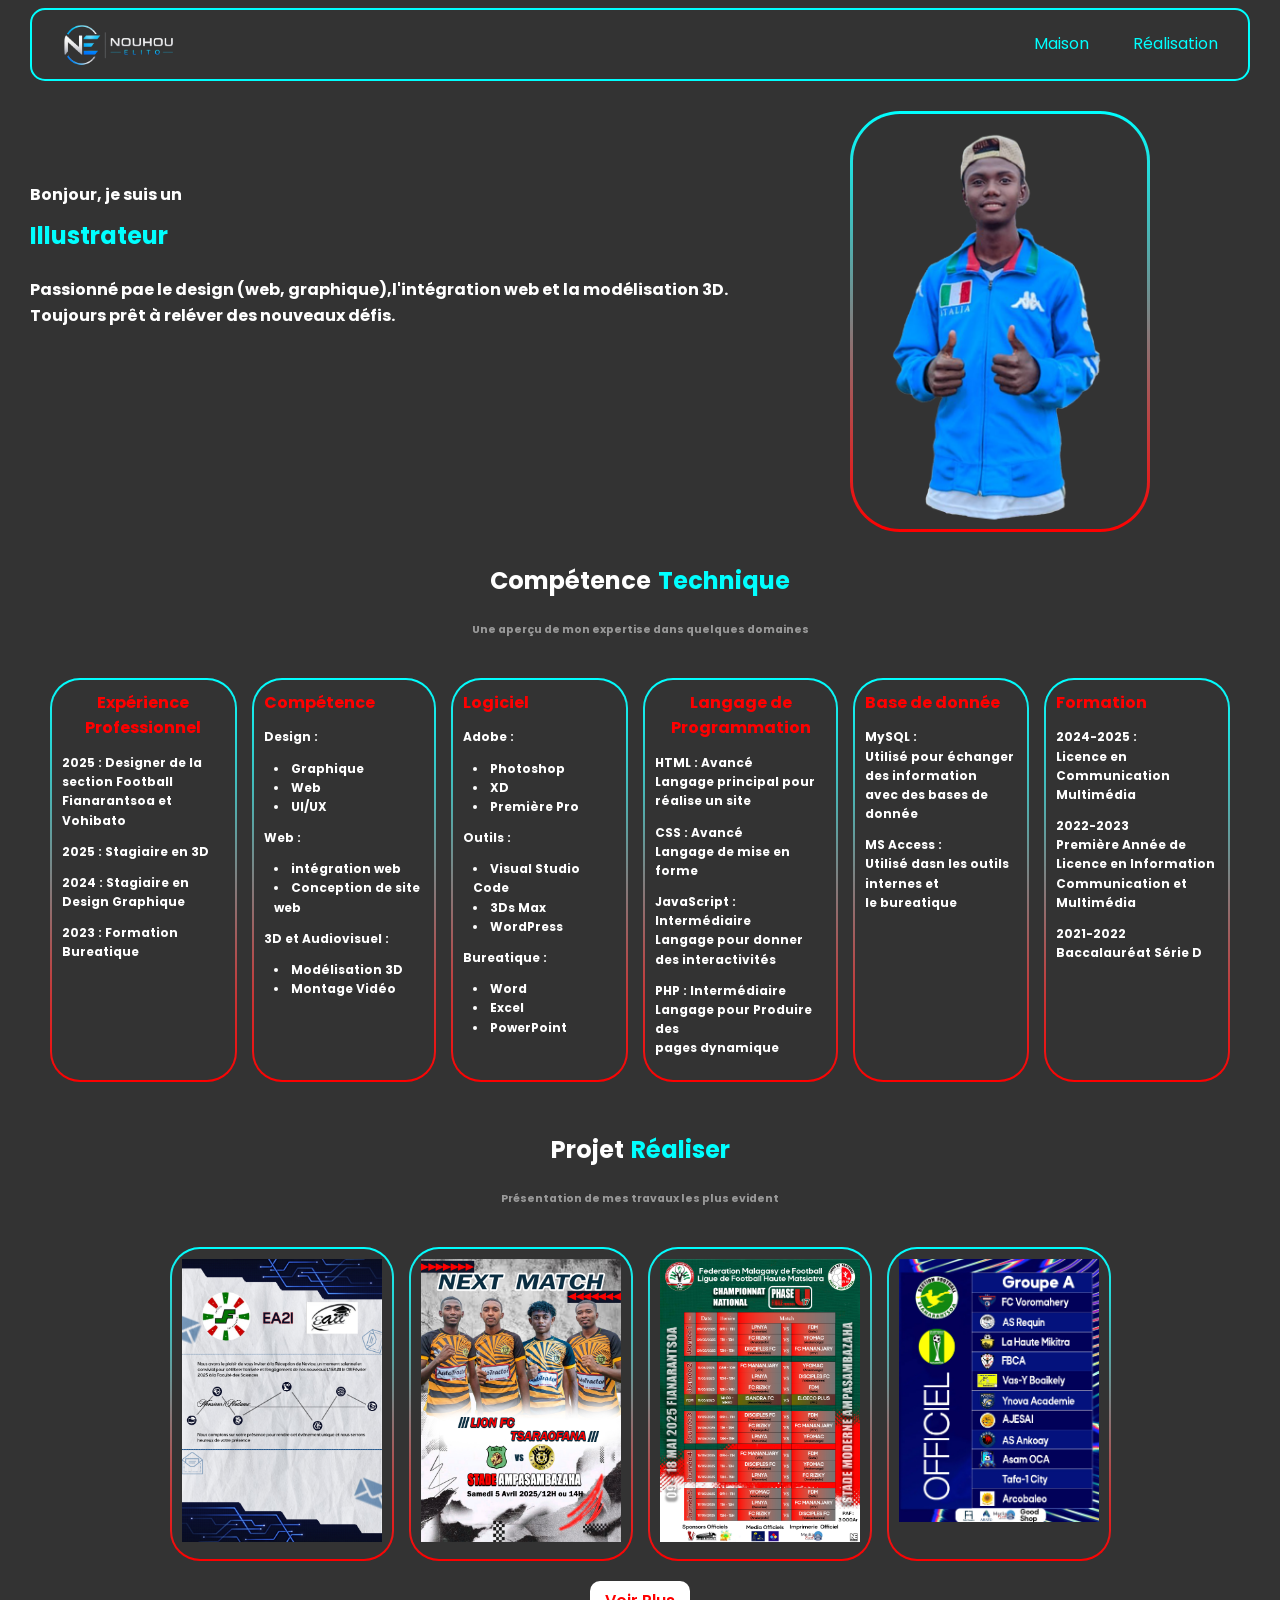
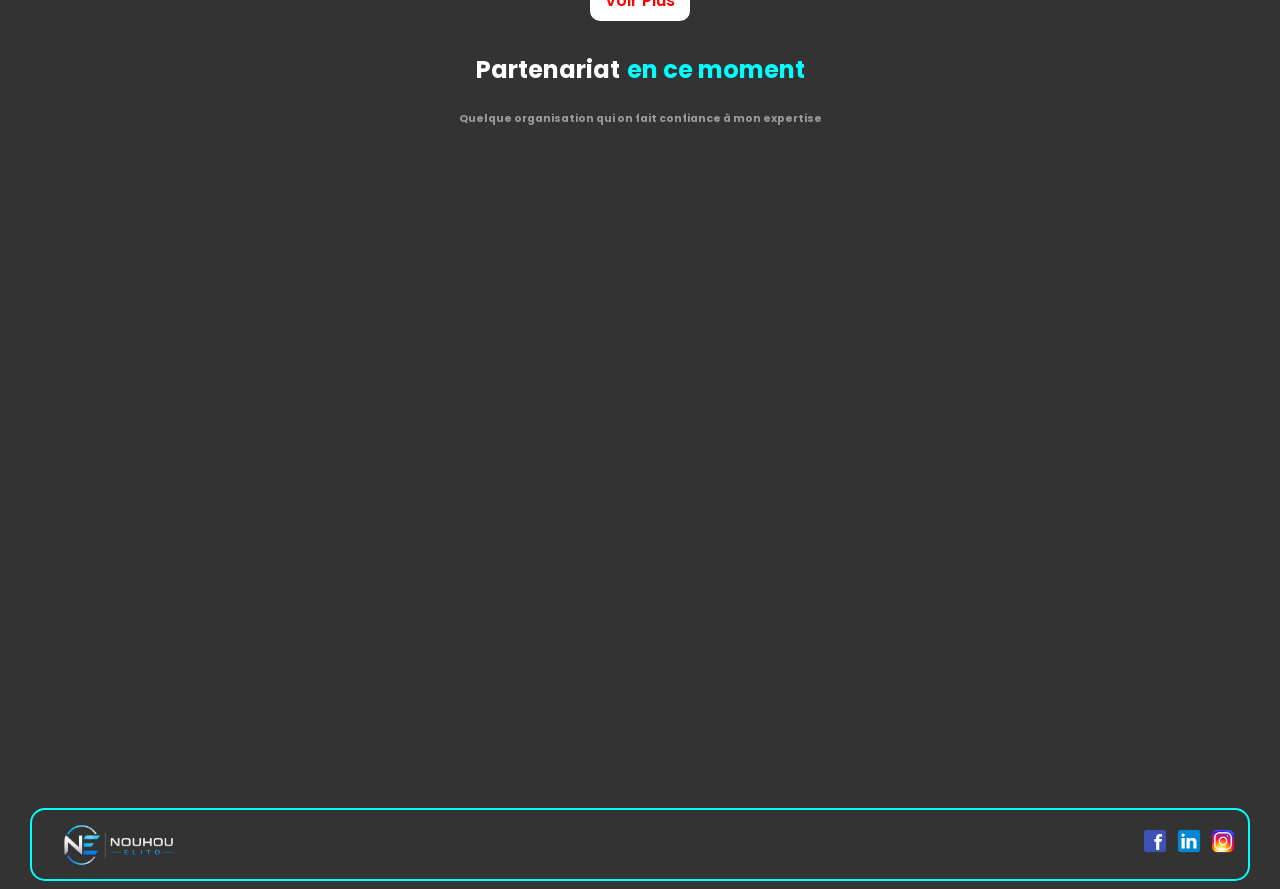
==== index.html @ 3449a27c "version1" ====
<!DOCTYPE html>
<html lang="en">
<head>
    <meta charset="UTF-8">
    <meta name="viewport" content="width=device-width, initial-scale=1.0">
    <title>Nouhou Elito</title>
    <link rel="stylesheet" href="style.css">
</head>
<body>
    <header>
        <img src="Sary/Nouhou.png" alt="Logo">
        <nav>
            <a href="PortFolio.html">Maison</a>
            <a href="Réalisation.html">Réalisation</a>
        </nav>
    </header>

    <section class="tete fade">
        <div>
            <h4>
        Bonjour, je suis un </h4> <h2> Illustrateur </h2>  <h4>Passionné pae le design (web, graphique),l'intégration
        web et la modélisation 3D.<br>Toujours prêt à reléver des nouveaux défis.
            </h4>
        </div>
        
    <img src="Sary/Elito.png" alt="Photo de moi">
    </section>

    <div class="titre fade">
        <H2>
            Compétence
        </H2>
        <h2 class="tec">
            Technique
        </h2>
    </div>
    
    <center>
        <h6>
        Une aperçu de mon expertise dans quelques domaines
        </h6>


        <table class="fade" cellspacing="15">
            <tr>
                <th> <h4>Expérience Professionnel</h4>
                    <p>2025 : Designer de la section
                    Football Fianarantsoa et Vohibato</p>
                    <p>2025 : Stagiaire en 3D</p>
                    <p>2024 : Stagiaire en Design Graphique</p>
                    <p>2023 : Formation Bureatique</p>
                </th>
                <th>
                    <h4>Compétence</h4>
                    <p>Design :
                        <li>Graphique</li>
                        <li>Web</li>
                        <li>UI/UX</li>
                    </p>
                    <p>Web :</p>
                    <li>intégration web</li>
                    <li>Conception de site web</li>
                    <p>3D et Audiovisuel :</p>
                    <li>Modélisation 3D</li>
                    <li>Montage Vidéo</li>
                </th>
                <th>
                    <h4>Logiciel</h4>
                    <p>Adobe :
                        <li>Photoshop</li>
                        <li>XD</li>
                        <li>Première Pro</li>
                    </p>
                    <p>Outils :</p>
                    <li>Visual Studio Code</li>
                    <li>3Ds Max</li>
                    <li>WordPress</li>
                    <p>Bureatique :</p>
                    <li>Word</li>
                    <li>Excel</li>
                    <li>PowerPoint</li>
                </th>
                <th>
                    <h4>Langage de Programmation</h4>
                    <p>HTML : Avancé <br>Langage principal pour réalise un site</p>
                    <p>CSS : Avancé <br>Langage de mise en forme</p>
                    <p>JavaScript : Intermédiaire <br>Langage pour donner des interactivités</p>
                    <p>PHP : Intermédiaire <br> Langage pour Produire des<br> pages dynamique</p>
                </th>
                <th>
                    <h4>Base de donnée</h4>
                    <p>MySQL :<br>Utilisé pour échanger des 
                    information <br>avec des bases de donnée</p>
                    <p>MS Access :<br>Utilisé dasn les outils internes et <br>
                    le bureatique</p>
                </th>
                <th>
                    <h4>Formation</h4>
                    <p>2024-2025 : <br>Licence en Communication Multimédia</p>
                    <p>2022-2023 <br>Première Année de Licence en Information Communication et Multimédia</p>
                    <p>2021-2022 <br>Baccalauréat Série D</p>
                </th>
            </tr>
        </table>

        <div class="titre fade">
        <H2>
            Projet
        </H2>
        <h2 class="tec">
            Réaliser
        </h2>
        </div>
    
        <h6>
        Présentation de mes travaux les plus evident
        </h6>

        <table class="fade" cellspacing="15">
            <tr>
                <th><img src="Sary/Fac Science.jpg" alt=""></th>
                <th><img src="Sary/D1 J12.jpg" alt=""></th>
                <th><img src="Sary/Calendrier U17.jpg" alt=""></th>
                <th><img src="Sary/Poule A officiel.jpg" alt=""></th>
            </tr>
        </table>

        <div class="voir">
            <a href="Réalisation.html">Voir Plus </a>
        </div>

        <div class="titre fade">
        <H2>
            Partenariat
        </H2>
        <h2 class="tec">
            en ce moment
        </h2>
        </div>
    
     
        <h6>
        Quelque organisation qui on fait confiance à mon expertise
        </h6>

        <table class="fade" cellspacing="15">
            <tr>
                <th>
                    <p>Création de support visuels :
                        <li>Affiche</li>
                        <li>Licence des joueurs</li>
                        <li>Badge</li>
                    </p>
                    <h4> <img src="Sary/Logo section F1.png" alt="logo section">Section Football Fianarantsoa</h4>
                </th>
                <th>
                    <p>Création et Géstion :
                        <li>Plan de masse en 3D</li>
                        <li>Design des affiches</li>
                        <li>Badge</li>
                    </p>
                    <h4> <img src="Sary/Logo CR ialananindro.png" alt="logo CR">CR Ialananindro</h4>
                </th>
                <th>
                    <p>Création et Géstion :
                        <li>Base de donnée</li>
                        <li>Design des affiches</li>
                        <li>Certificat</li>
                    </p>
                    <h4> <img src="Sary/Logo Section Vohibaato.png" alt="logo CR">Section Football Vohibato</h4>
                </th>
                <th>
                    <p>Autre Réalisation :
                        <li>Mauqette d'un Calendrier</li>
                        <li>Carte de Visite</li>
                        <li>Divers Logo</li>
                    </p>
                    <h4> <img src="Sary/icons8_more_filled_50px.png" alt="logo CR">Divers organisation</h4>
                </th>
            </tr>
        </table>
    </center>

    <Section class="demi fade">
        <article>
            <h2>
                NOUHOU Elito
            </h2>
            Illustrateur <br> <br>
            Donner vie à vos création pour améliorer <br> 
            l'éxpérience numérique grâce à l'illustration
        </article>

        <article>
            <h2>
                INFORMATION
            </h2>
            <div class="loca">
                <img src="Sary/Localisation.png" alt="" width="40px" height="40px">
                Adresse <br>
                Fianarantsoa 301, Madagascar
            </div>
            <div class="loca">
                <img src="Sary/phone.png" alt="" width="40px" height="40px">
                Téléphone <br>
                +261 34 45 315 53 / +261 33 26 580 78
            </div>
            <div class="loca">
                <img src="Sary/email.png" alt="" width="40px" height="40px">
                e-mail <br>
                nouhouelito@gmail.com
            </div>
        </article>

        <article>
            <h2>
                Envoyez un message
            </h2>

            <div id="contact" class="py-5 fade-in">
                <form method="POST">
                    <div>
                        <input type="text" name="nom" placeholder="Votre nom" required>
                        <input type="email" name="email" placeholder="....@gmail.com" required>
                    </div>
                    <textarea name="message" placeholder="Message" required></textarea> <br>
                    <button>Envoyer <img src="Sary/send.png" alt="" ></button>
                </form>
            </div>
        </article>
    </Section>
    
    <footer>
        <img src="Sary/Nouhou.png" alt="Logo" width="150px">
        <div>
            <a href="https://www.facebook.com/nouhou.elito" target="_blank"><img src="Sary/facebook.png" alt="Facebook"></a>
            <a href="https://www.linkedIn.com/in/nouhou-elito" target="_blank"><img src="Sary/link.png" alt="linkedIn"></a>
            <a href="https://www.Instagram.com/elitonouhou" target="_blank"><img src="Sary/insta.png" alt="Instagram"></a>
        </div>
    </footer>

    <script>

// ===== ANIMATION AU SCROLL =====
const faders = document.querySelectorAll('.fade');

function showOnScroll() {
    faders.forEach(el => {
        const top = el.getBoundingClientRect().top;
        const windowHeight = window.innerHeight;

        if (top < windowHeight - 100) {
            el.classList.add('visible');
        }
    });
}

window.addEventListener('scroll', showOnScroll);
window.addEventListener('load', showOnScroll);


// ===== MACHINE À ÉCRIRE =====
const titre = document.querySelector("section.tete h2");

if (titre) {
    const texte = titre.innerHTML;
    titre.innerHTML = "";

    let i = 0;

    function typing() {
        if (i < texte.length) {
            titre.innerHTML += texte.charAt(i);
            i++;
            setTimeout(typing, 120);
        }
    }

    typing();
}

</script>

</body>
</html>
---- style.css ----
@import url('https://fonts.googleapis.com/css2?family=Poppins:wght@300;500;700&display=swap');

* {
    box-sizing: border-box;
    scroll-behavior: smooth;
}

body {
    font-family: 'Poppins', sans-serif;
    background: #333;
    color: white;
    line-height: 1.6;
    margin-left: 30px;
    margin-right: 30px;
}


header {
    display: flex;
    justify-content: space-between;
    background-color: #333;
    border: solid 2px aqua;
    align-items: center;
    padding: 10px;
    border-radius: 15px;
}

nav a {
    text-decoration: none;
    padding: 20px;
    margin-top: 20px;
    color: aqua;
}

nav a:hover {
    color: red;
}

h4 {
    margin-bottom: 10px;
    display: flex;
}


header img {
    width: 150px;
}

section.tete {
    display: flex;
    justify-content: space-between;
}

section.tete div {
    margin-top: 80px;
}

section.tete img {
    width: 300px;
    height: 100%;
    border: 3px solid transparent;
    background: 
    linear-gradient(#333, #333)padding-box,
    linear-gradient(aqua, red)border-box;
    margin-right: 100px;
    margin-top: 30px;
    border-radius: 50px;
    object-fit: cover;
}

section.tete h2 {
    color: aqua;
    margin: 0%;
}

.titre {
    display: flex;
    margin-top: 10px;
    justify-content: center;
    margin-bottom: 0px;
}

.tec {
    color: aqua;
    margin-left: 7px;
}
h6 {
    opacity: 0.5;
    margin: 0px;
}

th h4{
    color: red;
    margin: 0px;
}

th p {
    font-size: 12px;
    text-align: left;
}
table {
    margin-top: 20px;
    padding: 5px;
    overflow-x: auto;
}
tr {
    padding: 10px;
}

th {
    border: 2px solid transparent;
    background: 
    linear-gradient(#333, #333)padding-box,
    linear-gradient(aqua, red)border-box;
    border-radius: 30px;
    padding: 10px;
    width: 210px;
    vertical-align: top;
}

li {
    font-size: 12px;
    text-align: left;
    margin-left: 10px;
}

th img {
    width: 200px;
    height: auto;
} 

.voir {
    background: white;
    font-weight: 600;
    width: 100px;
    padding-top: 7px;
    height: 40px;
    border-radius: 10px;
}

.voir a {
    text-decoration: none;
    color: red;
}

h4 img {
    width: 60px;
    height: 50px;
}

.demi h2 {
    color: aqua;
}

.demi {
    display: flex;
    justify-content: space-between;
    
}

.loca {
    display: flex;
    background: rgb(95, 95, 95);
    width: 400px;
    text-align: left;
    padding-top: 7px;
    border-radius: 15px;
    margin-top: 20px;
}

.loca img {
    margin-left: 5px;
    margin-right: 5px;
    
}

input {
    width: 300px;
    height: 55px;
    font-size: 18px;
    margin-bottom: 23px;
    border-radius: 15px;
    background: rgb(95, 95, 95);
    color: white;
}
textarea {
    width: 600px;
    height: 80px    ;
    font-size: 18px;
    border-radius: 15px;
    padding: 5px;
    background: rgb(95, 95, 95);
    color: white;
}

button {
    background-color: aqua;
    color: white;
    align-items: center;
    font-weight: 700;
    font-size: 20px;
    border-radius: 10px;
    margin-top: 10px;
}

footer {
    display: flex;
    justify-content: space-between;
    background-color: #333;
    border: solid 2px aqua;
    align-items: center;
    padding: 10px;
    border-radius: 15px;
    margin-top: 20px;
}

footer div img {
    width: 30px;
}

/* ===== ANIMATION SCROLL ===== */
.fade {
    opacity: 0;
    transform: translateY(40px);
    transition: all 0.8s ease;
}

.fade.visible {
    opacity: 1;
    transform: translateY(0);
}

/* ===== RESPONSIVE TABLETTE ===== */
@media (max-width: 1024px) {

    section.tete {
        flex-direction: column;
        align-items: center;
        text-align: center;
    }

    section.tete img {
        margin: 20px 0;
        width: 250px;
    }

    .demi {
        flex-direction: column;
        align-items: center;
    }

    textarea {
        width: 100%;
    }
}

/* ===== RESPONSIVE MOBILE ===== */
@media (max-width: 600px) {

    body {
        margin: 10px;
    }

    header {
        flex-direction: column;
        text-align: center;
    }

    nav a {
        display: block;
        padding: 10px;
    }

    table {
        display: block;
        overflow-x: auto;
    }

    th {
        min-width: 250px;
    }

    input {
        width: 100%;
    }

    textarea {
        width: 100%;
    }

    section.tete div {
        margin-top: 30px;
    }
}

/* ===== RESPONSIVE TABLE SANS SCROLL ===== */
@media (max-width: 900px) {

    table.fade {
        display: block;
        width: 100%;
    }

    table.fade tr {
        display: flex;
        flex-direction: column;
        gap: 15px;
    }

    table.fade th {
        width: 100%;
        display: block;
    }
}

/* @media (max-width: 600px) {

    table.fade tr {
        display: grid;
        grid-template-columns: 1fr;
        gap: 15px;
    }

    table.fade th {
        width: 100%;
    }
} */
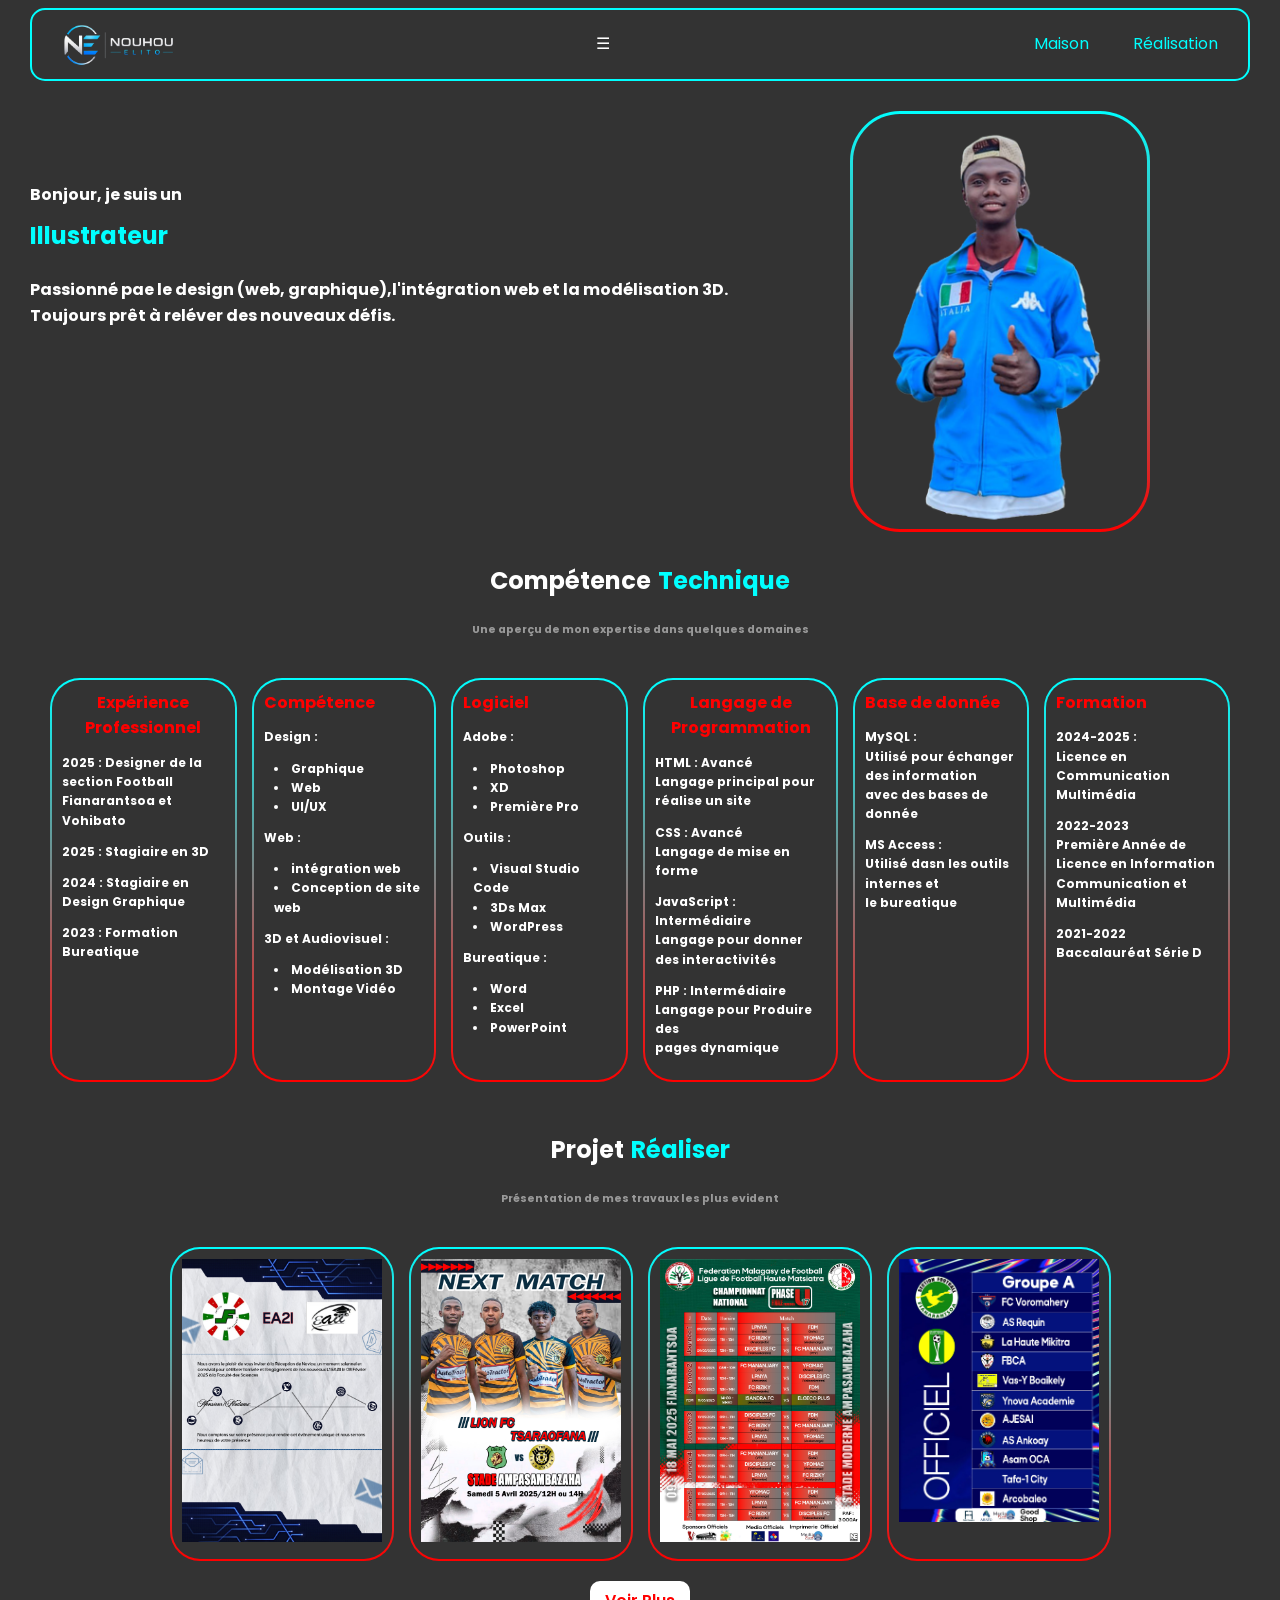
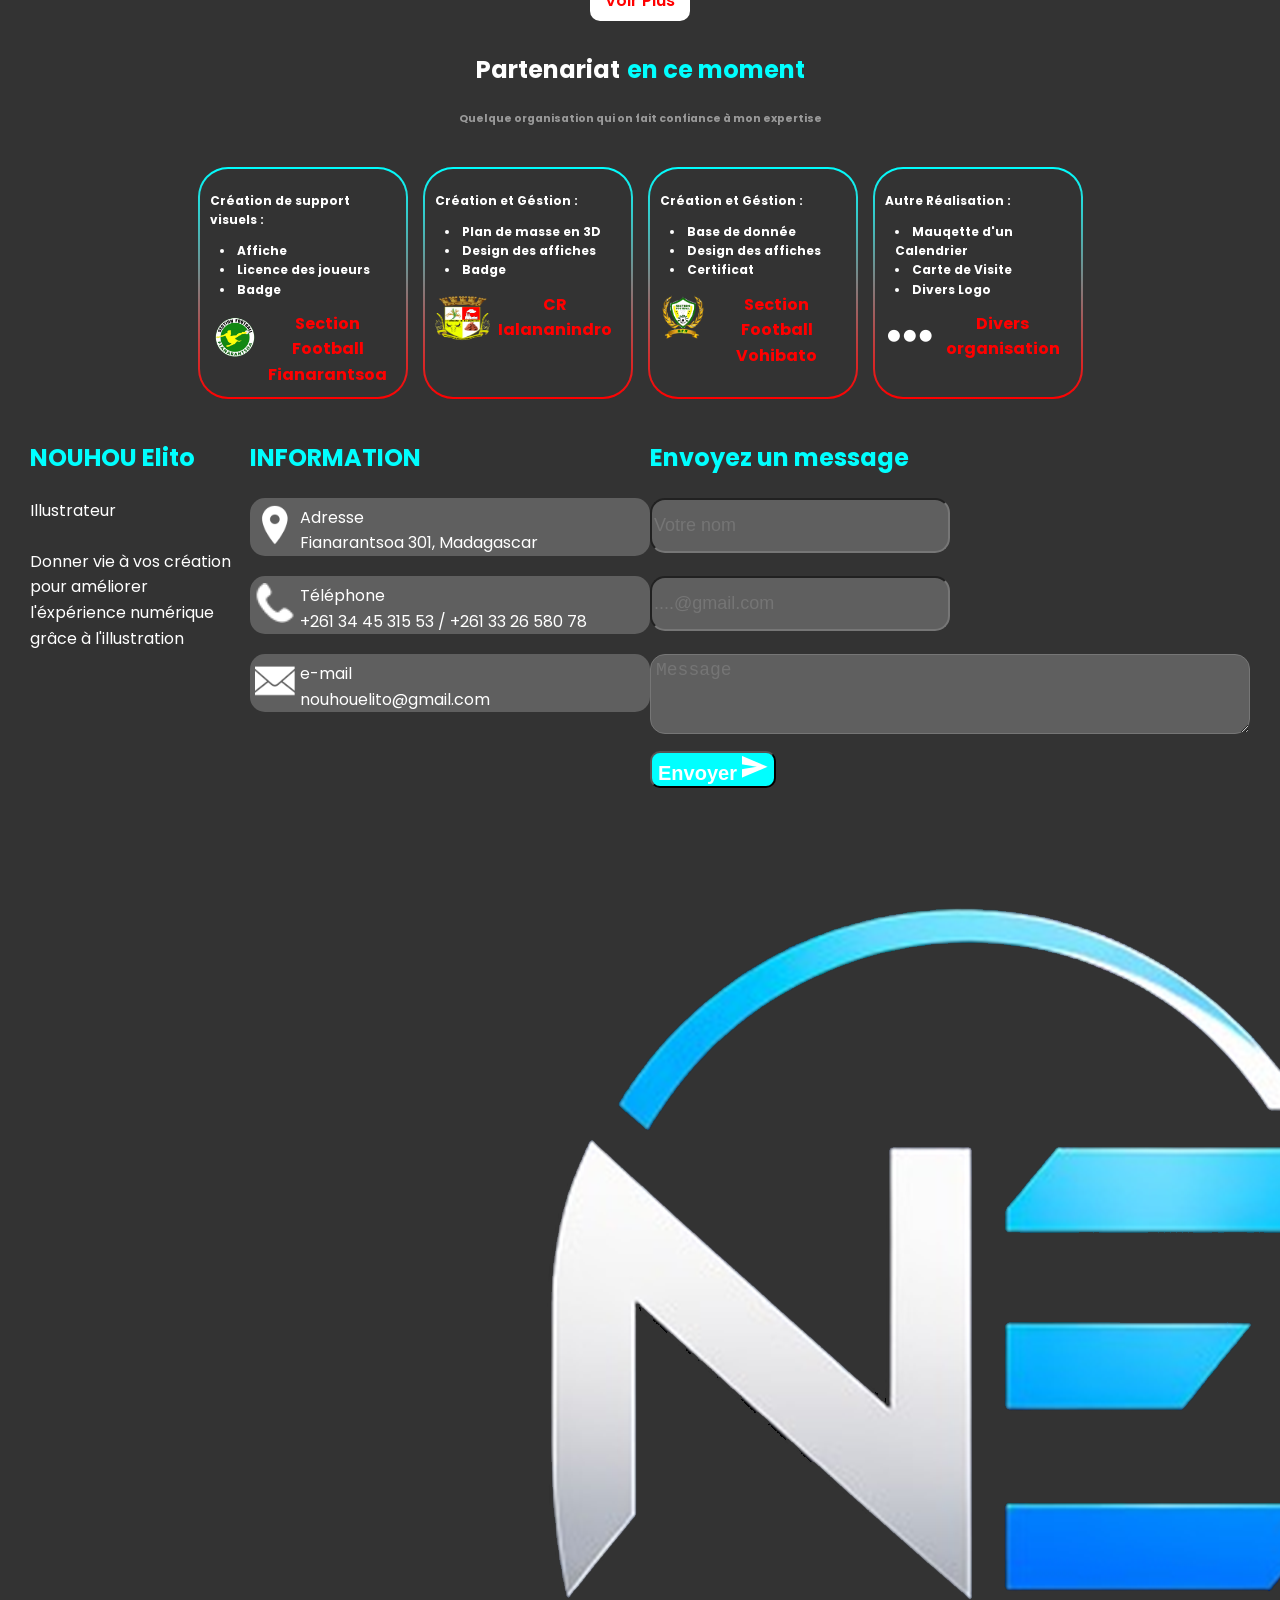
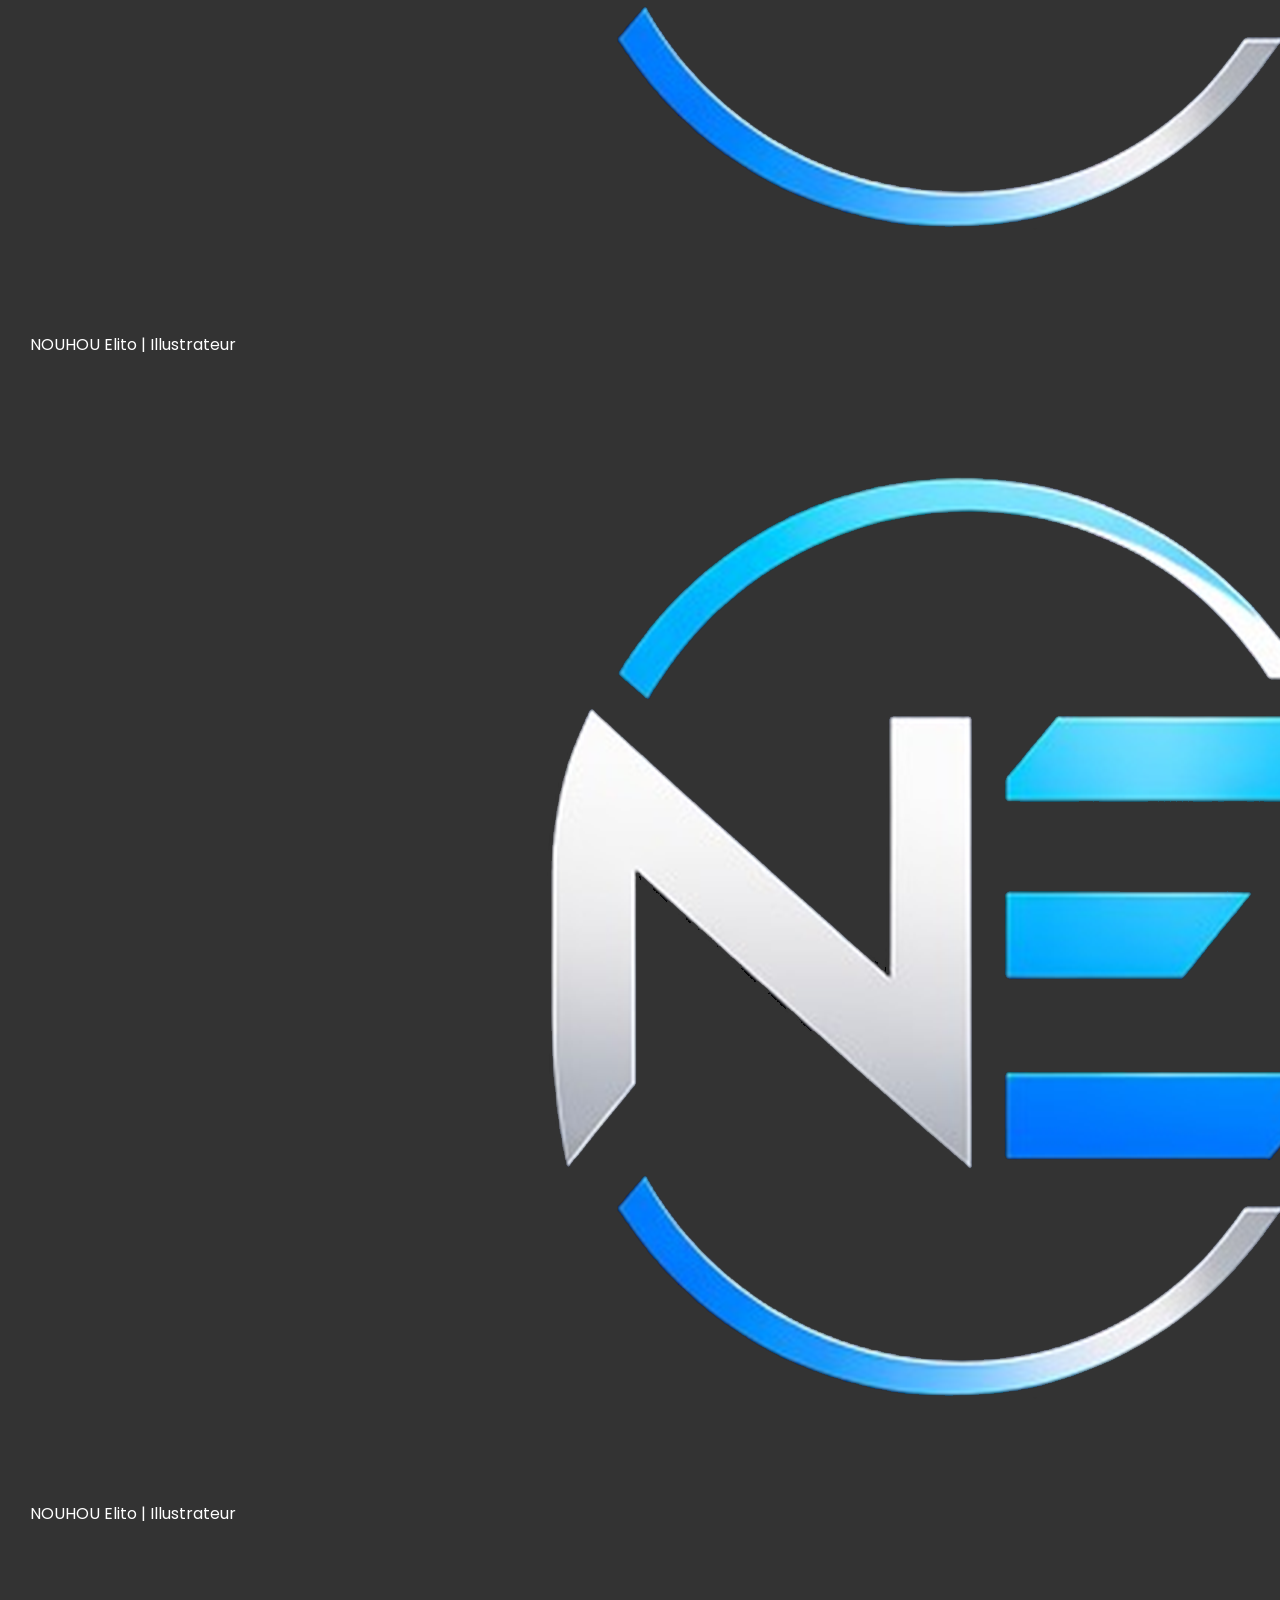
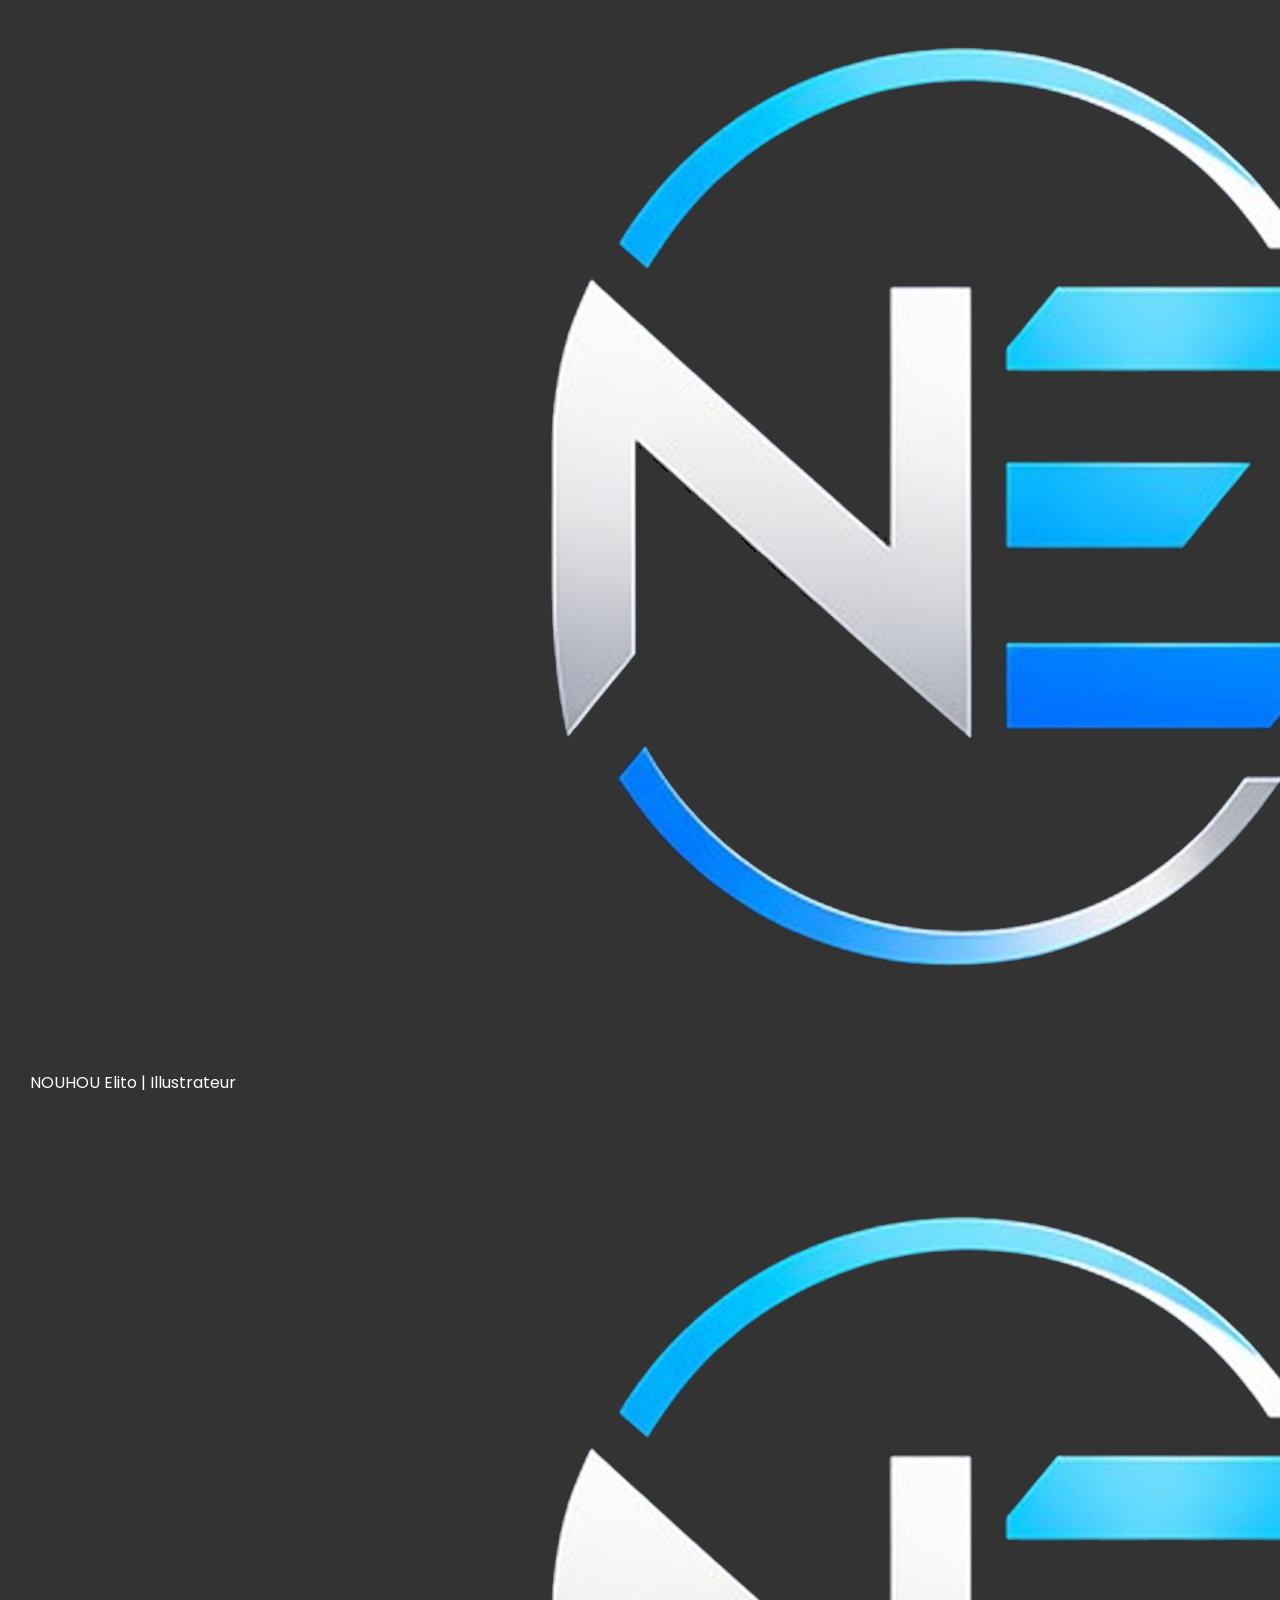
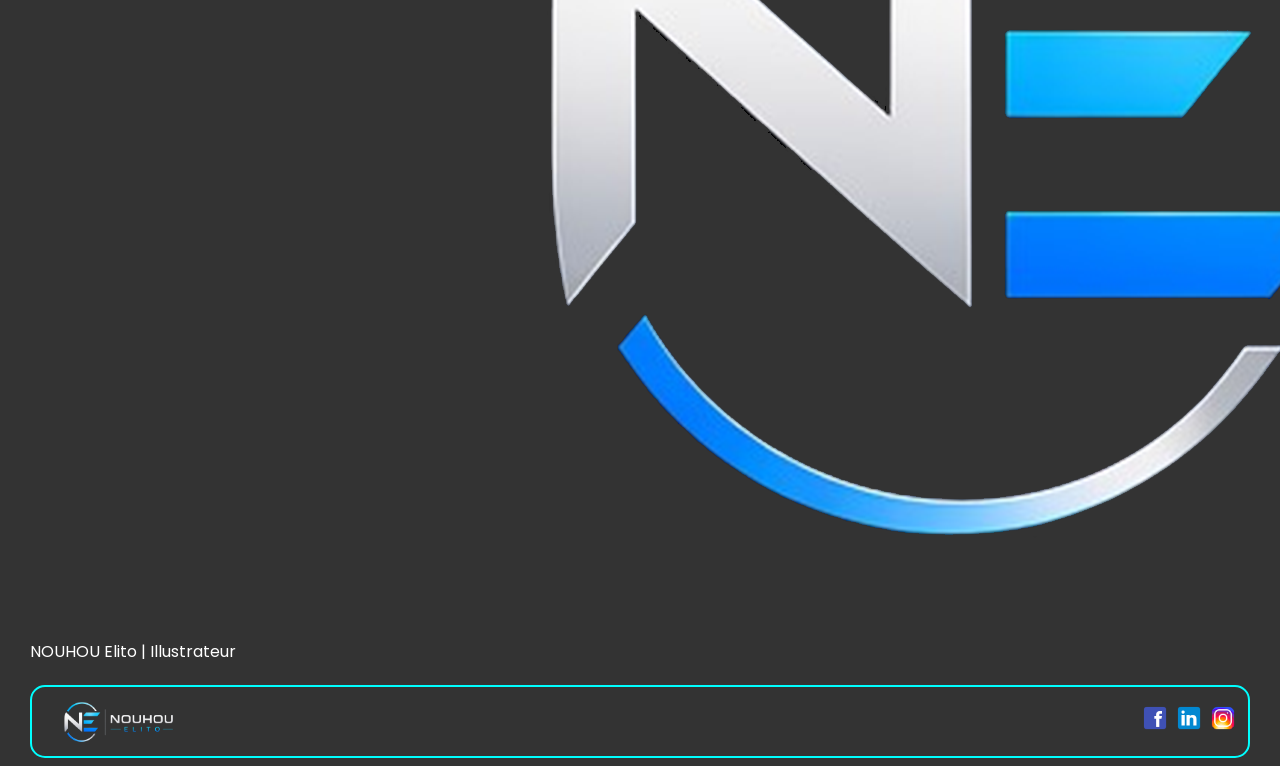
==== commit a7fe6782: "index.html" ====
--- a/index.html
+++ b/index.html
@@ -8,12 +8,18 @@
 </head>
 <body>
     <header>
-        <img src="Sary/Nouhou.png" alt="Logo">
-        <nav>
-            <a href="PortFolio.html">Maison</a>
-            <a href="Réalisation.html">Réalisation</a>
-        </nav>
-    </header>
+    <img src="Sary/Nouhou.png" alt="Logo">
+
+    <!-- Bouton hamburger -->
+    <div class="menu-toggle" id="menu-toggle">
+        ☰
+    </div>
+
+    <nav id="navbar">
+        <a href="index.html">Maison</a>
+        <a href="Réalisation.html">Réalisation</a>
+    </nav>
+</header>
 
     <section class="tete fade">
         <div>
@@ -34,12 +40,11 @@
             Technique
         </h2>
     </div>
-    
+
     <center>
         <h6>
         Une aperçu de mon expertise dans quelques domaines
         </h6>
-
 
         <table class="fade" cellspacing="15">
             <tr>
@@ -229,6 +234,33 @@
             </div>
         </article>
     </Section>
+
+    <section class="animation">
+        <article class="animation1">
+
+            <!-- DUPLICATION pour effet infini -->
+            <div class="sary">
+                <img src="Sary/Nouhou.png" alt="logo">
+                <div class="text">NOUHOU Elito | Illustrateur</div>
+            </div>
+
+            <div class="sary">
+                <img src="Sary/Nouhou.png" alt="logo">
+                <div class="text">NOUHOU Elito | Illustrateur</div>
+            </div>
+
+            <div class="sary">
+                <img src="Sary/Nouhou.png" alt="logo">
+                <div class="text">NOUHOU Elito | Illustrateur</div>
+            </div>
+
+            <div class="sary">
+                <img src="Sary/Nouhou.png" alt="logo">
+                <div class="text">NOUHOU Elito | Illustrateur</div>
+            </div>
+
+        </article>
+    </section>
     
     <footer>
         <img src="Sary/Nouhou.png" alt="Logo" width="150px">
@@ -279,7 +311,23 @@
     typing();
 }
 
+    // ===== MENU HAMBURGER =====
+    const menuToggle = document.getElementById("menu-toggle");
+    const navbar = document.getElementById("navbar");
+
+    // ouvrir / fermer menu
+    menuToggle.addEventListener("click", () => {
+        navbar.classList.toggle("active");
+    });
+
+    // fermer menu après clic sur un lien
+    document.querySelectorAll("#navbar a").forEach(link => {
+        link.addEventListener("click", () => {
+            navbar.classList.remove("active");
+        });
+    });
+
 </script>
 
 </body>
-</html>+</html>
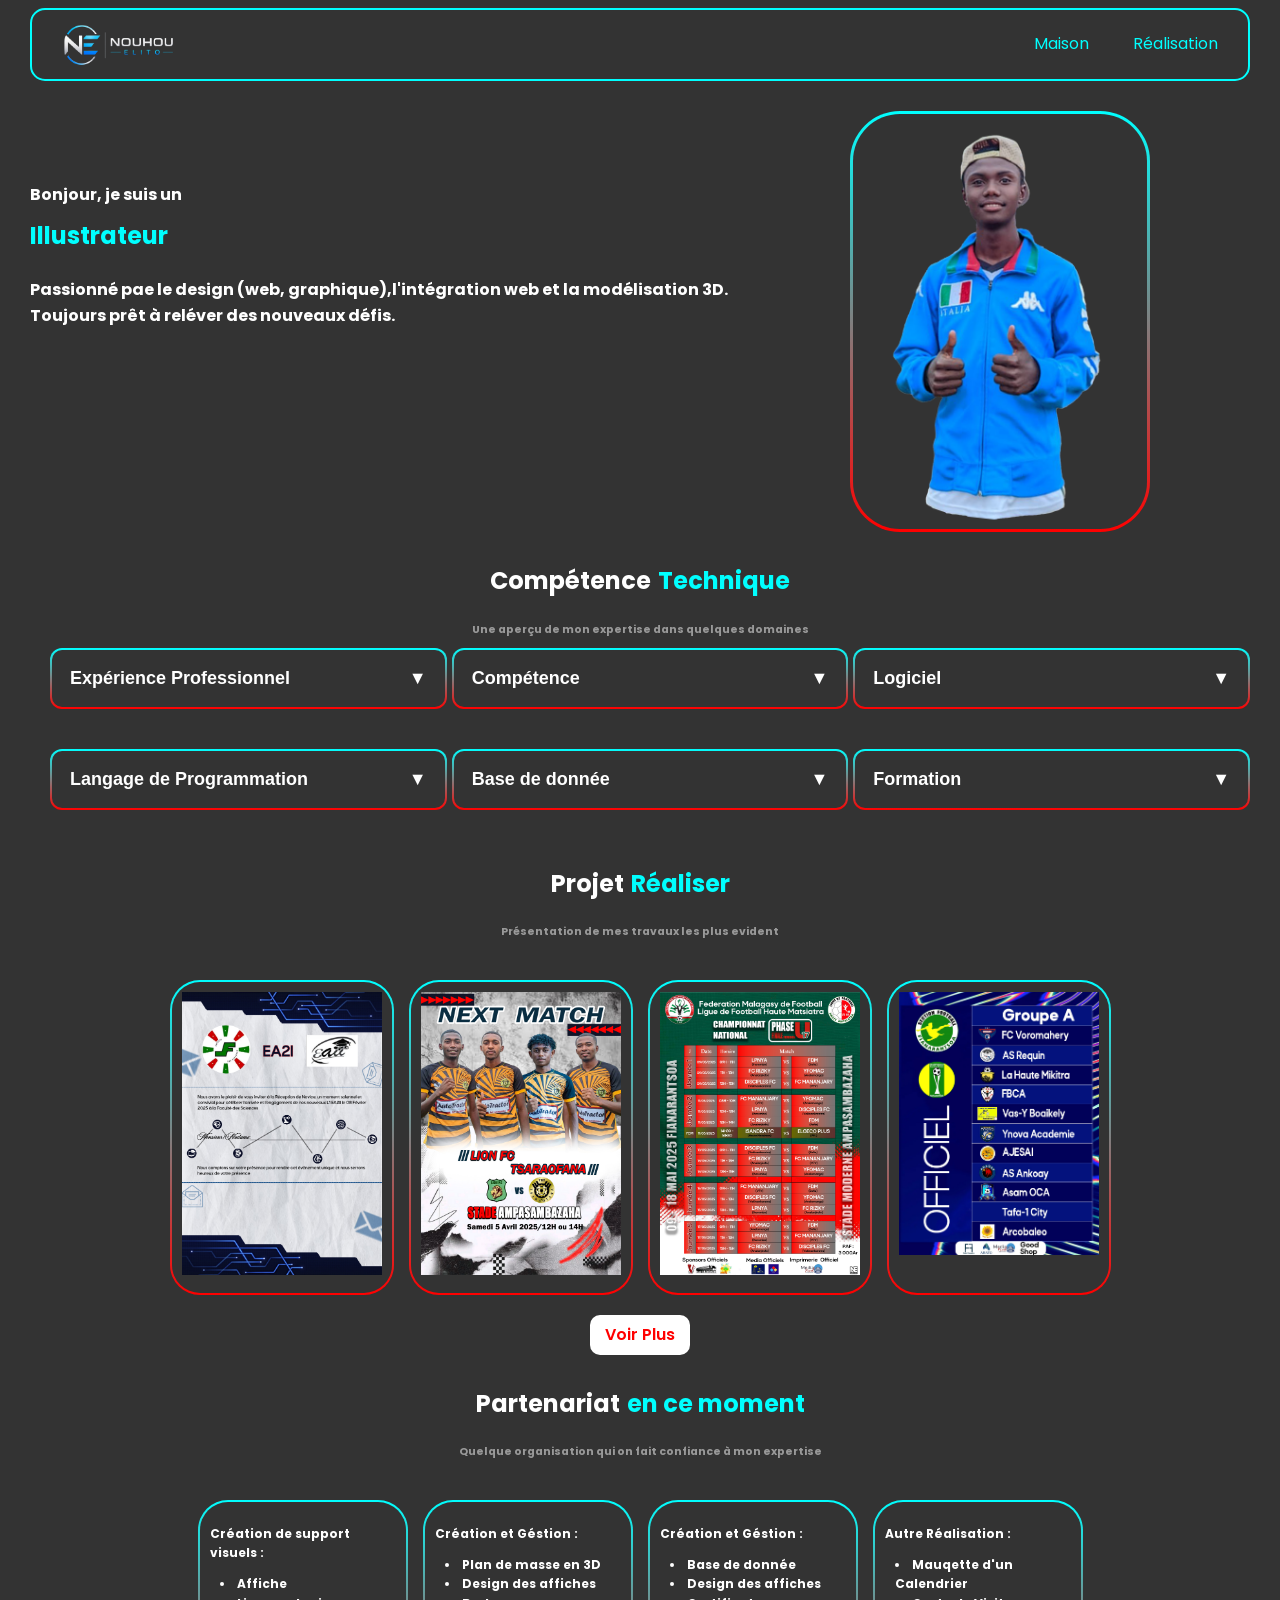
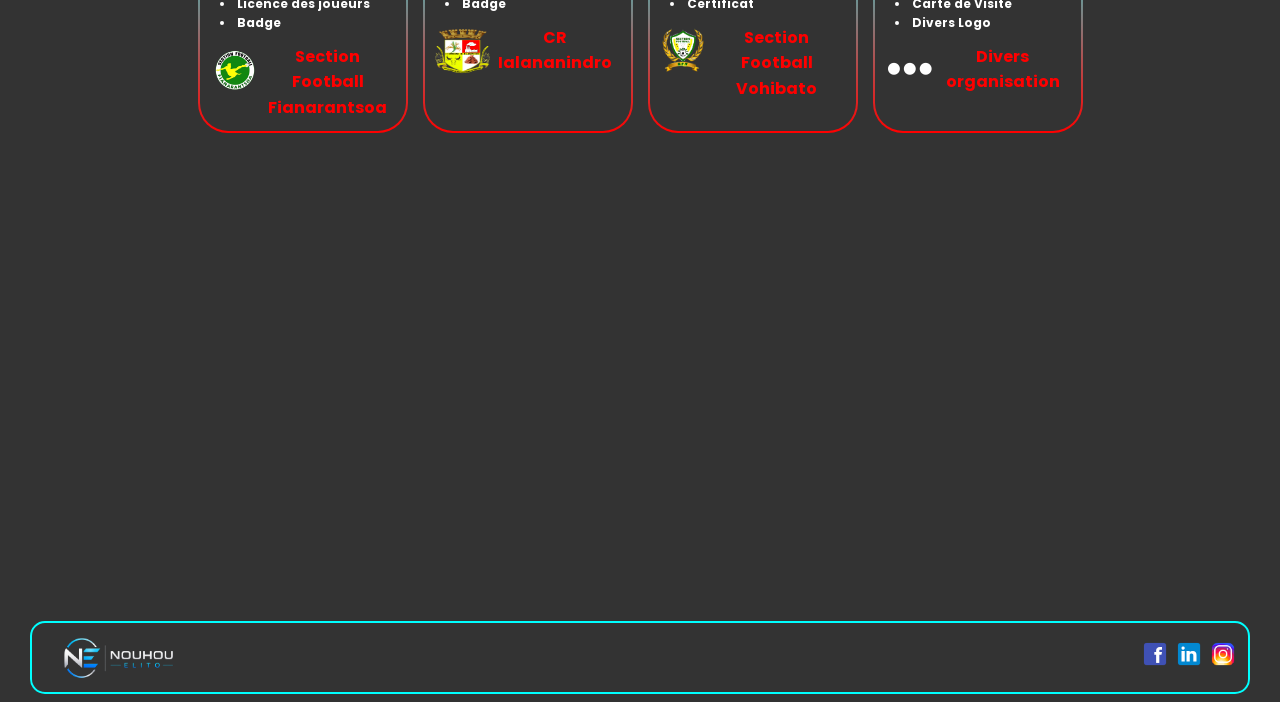
==== commit 2ceb537e: "Update index.html" ====
--- a/index.html
+++ b/index.html
@@ -10,8 +10,7 @@
     <header>
     <img src="Sary/Nouhou.png" alt="Logo">
 
-    <!-- Bouton hamburger -->
-    <div class="menu-toggle" id="menu-toggle">
+    <div class="menu" id="menu">
         ☰
     </div>
 
@@ -46,67 +45,105 @@
         Une aperçu de mon expertise dans quelques domaines
         </h6>
 
-        <table class="fade" cellspacing="15">
-            <tr>
-                <th> <h4>Expérience Professionnel</h4>
-                    <p>2025 : Designer de la section
-                    Football Fianarantsoa et Vohibato</p>
+        <section class="titre1 fade">
+
+            <article class="title">
+                <button class="btn">
+                    Expérience Professionnel <span>▼</span>
+                </button>
+
+                <div class="donnée">
+                    <p>2025 : Designer de la section Football Fianarantsoa et Vohibato</p>
                     <p>2025 : Stagiaire en 3D</p>
                     <p>2024 : Stagiaire en Design Graphique</p>
                     <p>2023 : Formation Bureatique</p>
-                </th>
-                <th>
-                    <h4>Compétence</h4>
-                    <p>Design :
-                        <li>Graphique</li>
-                        <li>Web</li>
-                        <li>UI/UX</li>
-                    </p>
+                </div>
+            </article>
+
+            <article class="title">
+                <button class="btn">
+                    Compétence <span>▼</span>
+                </button>
+
+                <div class="donnée">
+                    <p>Design :</p>
+                    <li>Graphique</li>
+                    <li>Web</li>
+                    <li>UI/UX</li>
+
                     <p>Web :</p>
-                    <li>intégration web</li>
+                    <li>Intégration web</li>
                     <li>Conception de site web</li>
+
                     <p>3D et Audiovisuel :</p>
                     <li>Modélisation 3D</li>
                     <li>Montage Vidéo</li>
-                </th>
-                <th>
-                    <h4>Logiciel</h4>
-                    <p>Adobe :
-                        <li>Photoshop</li>
-                        <li>XD</li>
-                        <li>Première Pro</li>
-                    </p>
+                </div>
+            </article>
+
+            <article class="title">
+                <button class="btn">
+                    Logiciel <span>▼</span>
+                </button>
+
+                <div class="donnée">
+                    <p>Adobe :</p>
+                    <li>Photoshop</li>
+                    <li>XD</li>
+                    <li>Première Pro</li>
+
                     <p>Outils :</p>
                     <li>Visual Studio Code</li>
                     <li>3Ds Max</li>
                     <li>WordPress</li>
+
                     <p>Bureatique :</p>
                     <li>Word</li>
                     <li>Excel</li>
                     <li>PowerPoint</li>
-                </th>
-                <th>
-                    <h4>Langage de Programmation</h4>
-                    <p>HTML : Avancé <br>Langage principal pour réalise un site</p>
-                    <p>CSS : Avancé <br>Langage de mise en forme</p>
-                    <p>JavaScript : Intermédiaire <br>Langage pour donner des interactivités</p>
-                    <p>PHP : Intermédiaire <br> Langage pour Produire des<br> pages dynamique</p>
-                </th>
-                <th>
-                    <h4>Base de donnée</h4>
-                    <p>MySQL :<br>Utilisé pour échanger des 
-                    information <br>avec des bases de donnée</p>
-                    <p>MS Access :<br>Utilisé dasn les outils internes et <br>
-                    le bureatique</p>
-                </th>
-                <th>
-                    <h4>Formation</h4>
-                    <p>2024-2025 : <br>Licence en Communication Multimédia</p>
-                    <p>2022-2023 <br>Première Année de Licence en Information Communication et Multimédia</p>
-                    <p>2021-2022 <br>Baccalauréat Série D</p>
-                </th>
-            </tr>
-        </table>
+                </div>
+            </article>
+
+            <article class="title">
+                <button class="btn">
+                    Langage de Programmation <span>▼</span>
+                </button>
+
+                <div class="donnée">
+                    <p>HTML : Avancé <br> Langage principal pour réalise un site</p>
+                    <p>CSS : Avancé <br> Langage de mise en forme</p>
+                    <p>JavaScript : Intermédiaire <br> Langage pour donner des interactivités</p>
+                    <p>PHP : Intermédiaire <br> Langage pour Produire des pages dynamique</p>
+                </div>
+            </article>
+
+            <article class="title">
+                <button class="btn">
+                    Base de donnée <span>▼</span>
+                </button>
+
+                <div class="donnée">
+                    <p>MySQL : Utilisé pour échanger des informations avec des bases de donnée</p>
+
+                    <p>MS Access : Utilisé dans les outils internes et la bureautique</p>
+                </div>
+            </article>
+
+            <article class="title">
+                <button class="btn">
+                    Formation <span>▼</span>
+                </button>
+
+                <div class="donnée">
+                    <p>2024-2025 : Diplomé de Licence en Communication Multimédia</p>
+
+                    <p>2022-2023 : Première Année de Licence en Information Communication et Multimédia</p>
+
+                    <p>2021-2022 : Baccalauréat Série D</p>
+                </div>
+            </article>
+
+        </section>
 
         <div class="titre fade">
         <H2>
@@ -186,6 +223,30 @@
         </table>
     </center>
 
+    <section class="animation fade">
+        <article class="animation1">
+            <div class="sary">
+                <img src="Sary/Nouhou.png" alt="logo">
+                <div class="text">Design Graphique</div>
+            </div>
+
+            <div class="sary">
+                <img src="Sary/Nouhou.png" alt="logo">
+                <div class="text">Modélisation 3D</div>
+            </div>
+
+            <div class="sary">
+                <img src="Sary/Nouhou.png" alt="logo">
+                <div class="text">Intégration Web</div>
+            </div>
+
+            <div class="sary">
+                <img src="Sary/Nouhou.png" alt="logo">
+                <div class="text">Design UI/UX, Maquettes</div>
+            </div>
+        </article>
+    </section>
+
     <Section class="demi fade">
         <article>
             <h2>
@@ -234,33 +295,6 @@
             </div>
         </article>
     </Section>
-
-    <section class="animation">
-        <article class="animation1">
-
-            <!-- DUPLICATION pour effet infini -->
-            <div class="sary">
-                <img src="Sary/Nouhou.png" alt="logo">
-                <div class="text">NOUHOU Elito | Illustrateur</div>
-            </div>
-
-            <div class="sary">
-                <img src="Sary/Nouhou.png" alt="logo">
-                <div class="text">NOUHOU Elito | Illustrateur</div>
-            </div>
-
-            <div class="sary">
-                <img src="Sary/Nouhou.png" alt="logo">
-                <div class="text">NOUHOU Elito | Illustrateur</div>
-            </div>
-
-            <div class="sary">
-                <img src="Sary/Nouhou.png" alt="logo">
-                <div class="text">NOUHOU Elito | Illustrateur</div>
-            </div>
-
-        </article>
-    </section>
     
     <footer>
         <img src="Sary/Nouhou.png" alt="Logo" width="150px">
@@ -273,61 +307,86 @@
 
     <script>
 
-// ===== ANIMATION AU SCROLL =====
-const faders = document.querySelectorAll('.fade');
-
-function showOnScroll() {
-    faders.forEach(el => {
-        const top = el.getBoundingClientRect().top;
-        const windowHeight = window.innerHeight;
-
-        if (top < windowHeight - 100) {
-            el.classList.add('visible');
+        // animation
+        const faders = document.querySelectorAll('.fade');
+
+        function showOnScroll() {
+            faders.forEach(el => {
+                const top = el.getBoundingClientRect().top;
+                const windowHeight = window.innerHeight;
+
+                if (top < windowHeight - 100) {
+                    el.classList.add('visible');
+                }
+            });
         }
+
+        window.addEventListener('scroll', showOnScroll);
+        window.addEventListener('load', showOnScroll);
+
+
+        // text
+        const titre = document.querySelector("section.tete h2");
+
+        if (titre) {
+            const texte = titre.innerHTML;
+            titre.innerHTML = "";
+
+            let i = 0;
+
+            function typing() {
+                if (i < texte.length) {
+                    titre.innerHTML += texte.charAt(i);
+                    i++;
+                    setTimeout(typing, 120);
+                }
+            }
+
+            typing();
+        }
+
+            // menu
+            const menuToggle = document.getElementById("menu");
+            const navbar = document.getElementById("navbar");
+
+
+            menuToggle.addEventListener("click", () => {
+                navbar.classList.toggle("active");
+            });
+
+            document.querySelectorAll("#navbar a").forEach(link => {
+                link.addEventListener("click", () => {
+                    navbar.classList.remove("active");
+                });
+            });
+
+            // accordéon compétence
+
+const buttons = document.querySelectorAll(".btn");
+
+buttons.forEach(btn => {
+
+    btn.addEventListener("click", () => {
+
+        const currentTitle = btn.parentElement;
+
+        // ferme les autres
+        document.querySelectorAll(".title").forEach(title => {
+
+            if(title !== currentTitle){
+                title.classList.remove("active");
+            }
+
+        });
+
+        // ouvre le courant
+        currentTitle.classList.toggle("active");
+
     });
-}
-
-window.addEventListener('scroll', showOnScroll);
-window.addEventListener('load', showOnScroll);
-
-
-// ===== MACHINE À ÉCRIRE =====
-const titre = document.querySelector("section.tete h2");
-
-if (titre) {
-    const texte = titre.innerHTML;
-    titre.innerHTML = "";
-
-    let i = 0;
-
-    function typing() {
-        if (i < texte.length) {
-            titre.innerHTML += texte.charAt(i);
-            i++;
-            setTimeout(typing, 120);
-        }
-    }
-
-    typing();
-}
-
-    // ===== MENU HAMBURGER =====
-    const menuToggle = document.getElementById("menu-toggle");
-    const navbar = document.getElementById("navbar");
-
-    // ouvrir / fermer menu
-    menuToggle.addEventListener("click", () => {
-        navbar.classList.toggle("active");
-    });
-
-    // fermer menu après clic sur un lien
-    document.querySelectorAll("#navbar a").forEach(link => {
-        link.addEventListener("click", () => {
-            navbar.classList.remove("active");
-        });
-    });
-
-</script>
+
+});
+
+    </script>
 
 </body>
 </html>
--- a/style.css
+++ b/style.css
@@ -230,7 +230,170 @@
     transform: translateY(0);
 }
 
-/* ===== RESPONSIVE TABLETTE ===== */
+.menu{
+    display: none;
+}
+
+.animation {
+    width: 100%;
+    overflow: hidden;
+    position: relative;
+    height: 80px;
+}
+
+.animation1 {
+    display: flex;
+    width: max-content;
+    animation: scroll 30s linear infinite;
+}
+
+.sary {
+    display: flex;
+    align-items: center;
+    gap: 15px;
+    margin-right: 60px;
+}
+
+.sary img {
+    width: 100px;
+    height: 100px;
+    object-fit: contain;
+}
+
+.text {
+    font-size: 1rem;
+    background: linear-gradient(aqua, red);
+    border-radius: 15px;
+    padding: 5px;
+    width: 250px;
+    text-align: center;
+    font-weight: 600;
+}
+
+@keyframes scroll {
+    0% {
+        transform: translateX(0);
+    }
+    100% {
+        transform: translateX(-50%);
+    }
+}
+
+/* COMPETENCE ACCORDEON */
+
+.titre1.fade{
+    width: 100%;
+    max-width: 1200px;
+    margin: auto;
+
+    display: grid;
+    grid-template-columns: repeat(3, 1fr);
+    gap: 5px;
+}
+
+.title{
+    margin-bottom: 15px;
+}
+
+.btn{
+    width: 100%;
+    min-height: 60px;
+    color: white;
+    border: 2px solid transparent;
+    background:
+    linear-gradient(#333, #333) padding-box,
+    linear-gradient(aqua, red) border-box;
+    padding: 18px;
+    border-radius: 12px;
+    margin: 10px;
+    font-size: 18px;
+    font-weight: 600;
+    cursor: pointer;
+    display: flex;
+    justify-content: space-between;
+    align-items: center;
+    transition: 0.8s;
+}
+
+.btn:hover{
+    background: aqua;
+    color: #222;
+    transform: translateY(-5px);
+}
+
+.donnée{
+    display: none;
+    background: rgb(70,70,70);
+    padding: 20px;
+    border-radius: 12px;
+    margin-top: 8px;
+    margin-left: 25px;
+    text-align: left;
+    animation: fadeDown 0.8s ease;
+}
+
+.donnée p{
+    margin-top: 10px;
+}
+
+.donnée li{
+    margin-left: 20px;
+}
+
+.title.active .donnée{
+    display: block;
+}
+
+.title.active span{
+    transform: rotate(180deg);
+}
+
+.btn span{
+    transition: 0.8s;
+}
+
+@keyframes fadeDown{
+    from{
+        opacity: 0;
+        transform: translateY(-10px);
+    }
+
+    to{
+        opacity: 1;
+        transform: translateY(0);
+    }
+}
+
+/* TABLETTE */
+
+@media (max-width: 900px){
+
+    .titre1.fade{
+        grid-template-columns: repeat(2, 1fr);
+    }
+
+}
+
+/* MOBILE */
+
+@media (max-width: 600px){
+
+    .titre1.fade{
+        grid-template-columns: 1fr;
+    }
+
+    .btn{
+        width: 300px;
+        margin: 5px;
+    }
+
+    .donnée{
+        width: 300px;
+    }
+
+}
+
+/* RESPONSIVE TABLETTE */
 @media (max-width: 1024px) {
 
     section.tete {
@@ -254,21 +417,11 @@
     }
 }
 
-/* ===== RESPONSIVE MOBILE ===== */
+/* RESPONSIVE MOBILE  */
 @media (max-width: 600px) {
 
     body {
         margin: 10px;
-    }
-
-    header {
-        flex-direction: column;
-        text-align: center;
-    }
-
-    nav a {
-        display: block;
-        padding: 10px;
     }
 
     table {
@@ -281,11 +434,11 @@
     }
 
     input {
-        width: 100%;
+        width: 80%;
     }
 
     textarea {
-        width: 100%;
+        width: 80%;
     }
 
     section.tete div {
@@ -293,12 +446,11 @@
     }
 }
 
-/* ===== RESPONSIVE TABLE SANS SCROLL ===== */
 @media (max-width: 900px) {
 
     table.fade {
         display: block;
-        width: 100%;
+        width: 80%;
     }
 
     table.fade tr {
@@ -308,20 +460,69 @@
     }
 
     table.fade th {
+        width: 80%;
+        display: block;
+    }
+}
+
+/* header */
+@media (max-width: 768px){
+
+
+    header{
+        display: flex;
+        justify-content: space-between;
+        align-items: center;
+        padding: 12px 15px;
+        position: relative;
+        z-index: 1000;
+    }
+
+    header img{
+        width: 100px;
+    }
+    
+    .menu {
+        display: flex;
+        justify-content: center;
+        align-items: center;
+        width: 45px;
+        height: 45px;
+        font-size: 28px;
+        color: aqua;
+        cursor: pointer;
+    }
+
+    nav{
+        display: none;
+        flex-direction: column;
+
+        position: absolute;
+        top: 75px;
+        left: 0;
+
         width: 100%;
-        display: block;
-    }
-}
-
-/* @media (max-width: 600px) {
-
-    table.fade tr {
-        display: grid;
-        grid-template-columns: 1fr;
-        gap: 15px;
-    }
-
-    table.fade th {
-        width: 100%;
-    }
-} */+
+        background: #222;
+
+        border: 2px solid aqua;
+        border-radius: 15px;
+
+        padding: 10px 0;
+    }
+
+    nav.active{
+        display: flex;
+    }
+
+    nav a{
+        padding: 15px;
+        margin: 0;
+        text-align: center;
+    }
+
+
+    section.tete div{
+        margin-top: 30px;
+    }
+}
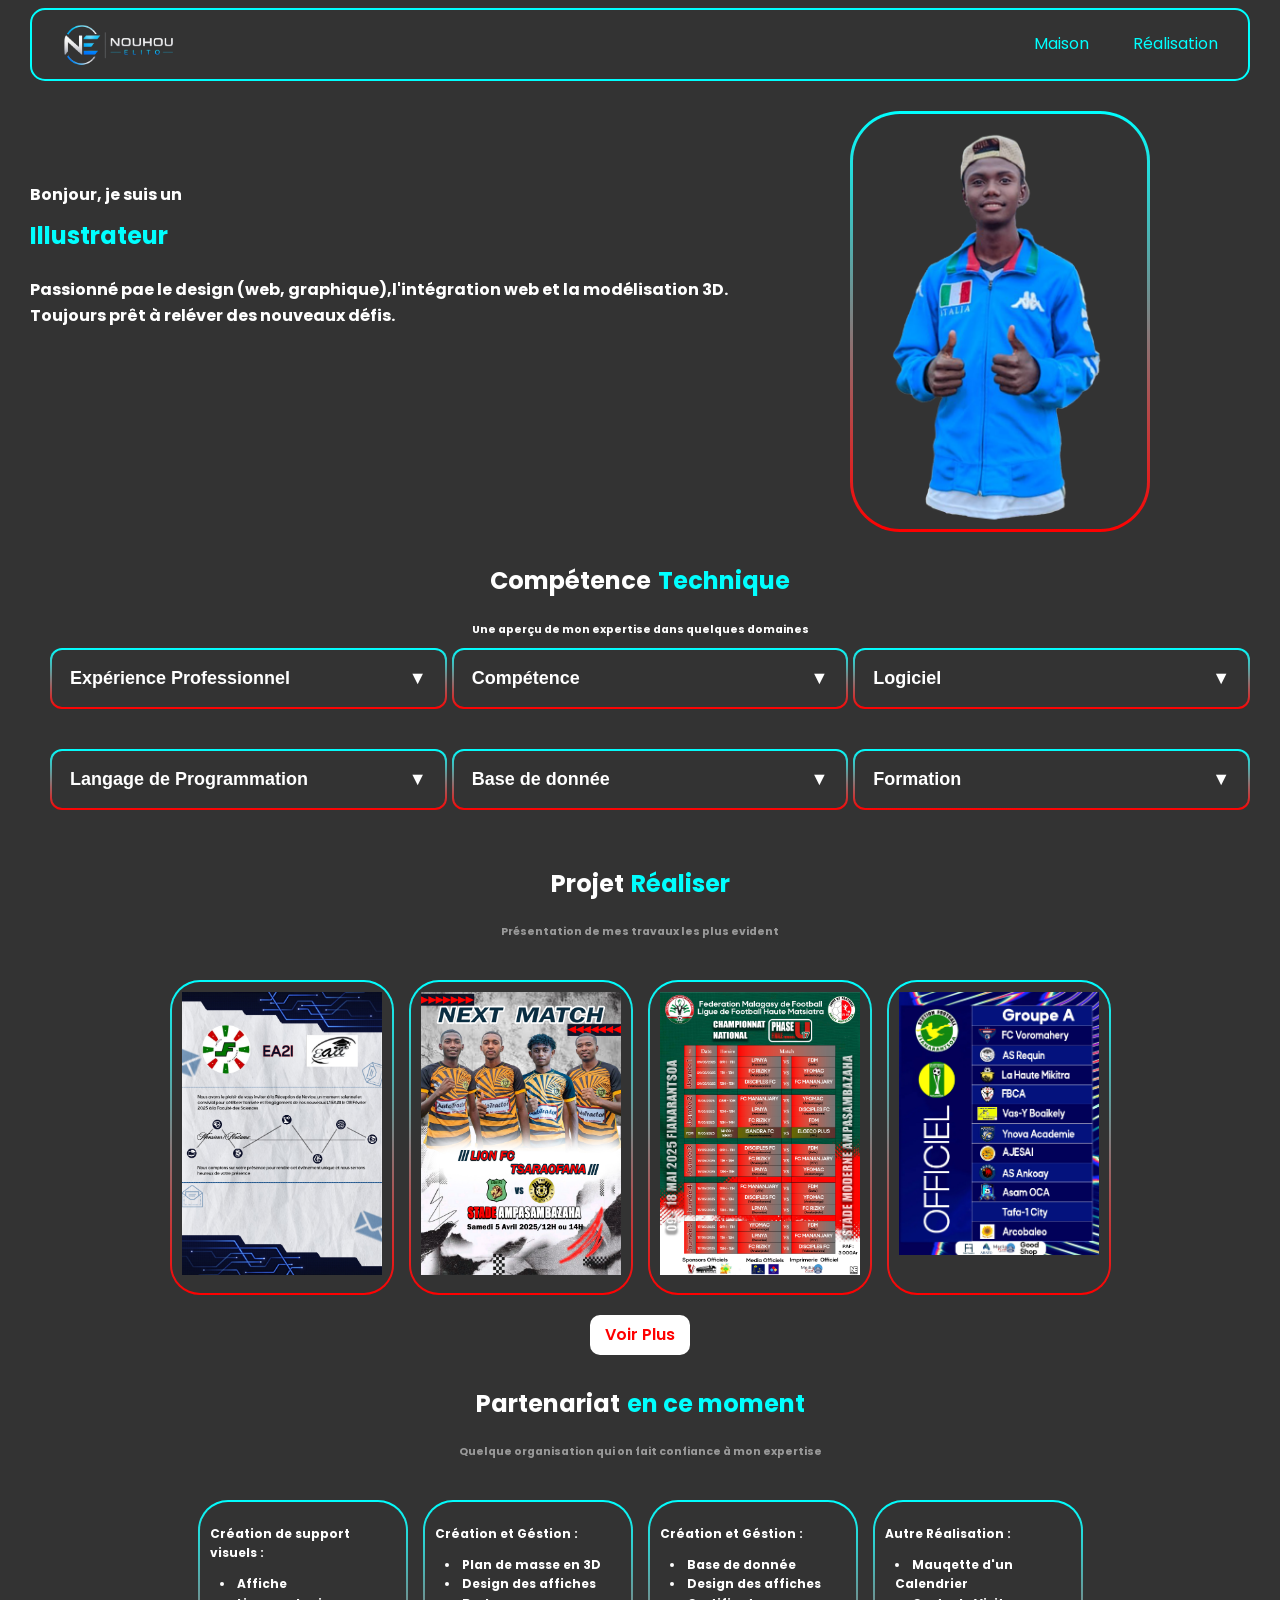
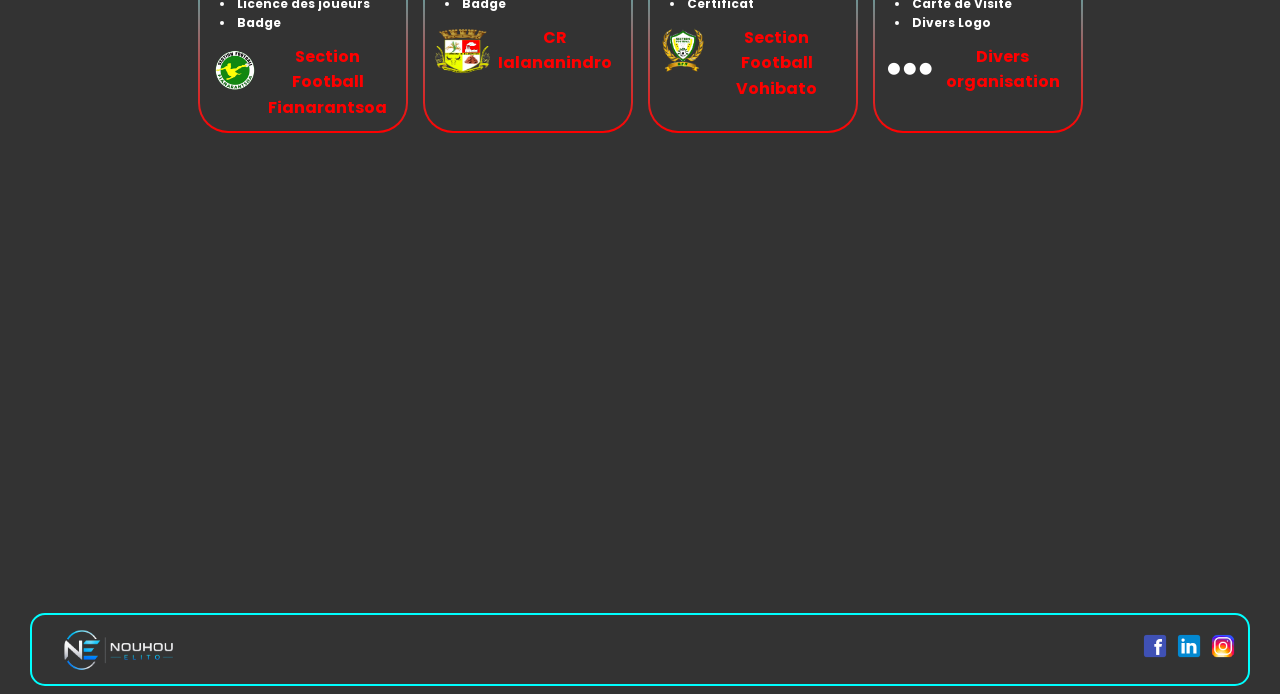
==== commit 2b077d86: "index.html" ====
--- a/index.html
+++ b/index.html
@@ -41,7 +41,7 @@
     </div>
 
     <center>
-        <h6>
+        <h6 class="fade">
         Une aperçu de mon expertise dans quelques domaines
         </h6>
 
@@ -252,7 +252,7 @@
             <h2>
                 NOUHOU Elito
             </h2>
-            Illustrateur <br> <br>
+            <h3>Illustrateur</h3>
             Donner vie à vos création pour améliorer <br> 
             l'éxpérience numérique grâce à l'illustration
         </article>
@@ -273,7 +273,7 @@
             </div>
             <div class="loca">
                 <img src="Sary/email.png" alt="" width="40px" height="40px">
-                e-mail <br>
+                e - mail <br>
                 nouhouelito@gmail.com
             </div>
         </article>
@@ -283,14 +283,14 @@
                 Envoyez un message
             </h2>
 
-            <div id="contact" class="py-5 fade-in">
+            <div id="contact" class="mex">
                 <form method="POST">
                     <div>
                         <input type="text" name="nom" placeholder="Votre nom" required>
                         <input type="email" name="email" placeholder="....@gmail.com" required>
                     </div>
                     <textarea name="message" placeholder="Message" required></textarea> <br>
-                    <button>Envoyer <img src="Sary/send.png" alt="" ></button>
+                    <button>Envoyer</button>
                 </form>
             </div>
         </article>
--- a/style.css
+++ b/style.css
@@ -163,7 +163,6 @@
     background: rgb(95, 95, 95);
     width: 400px;
     text-align: left;
-    padding-top: 7px;
     border-radius: 15px;
     margin-top: 20px;
 }
@@ -171,7 +170,7 @@
 .loca img {
     margin-left: 5px;
     margin-right: 5px;
-    
+    padding-top: 5px;
 }
 
 input {
@@ -275,7 +274,7 @@
         transform: translateX(0);
     }
     100% {
-        transform: translateX(-50%);
+        transform: translateX(-30%);
     }
 }
 
@@ -332,6 +331,10 @@
     animation: fadeDown 0.8s ease;
 }
 
+h3 {
+    color: red;
+}
+
 .donnée p{
     margin-top: 10px;
 }
@@ -427,6 +430,7 @@
     table {
         display: block;
         overflow-x: auto;
+        margin-left: 60px;
     }
 
     th {
@@ -443,6 +447,10 @@
 
     section.tete div {
         margin-top: 30px;
+    }
+
+    .demi {
+        text-align: center;
     }
 }
 
